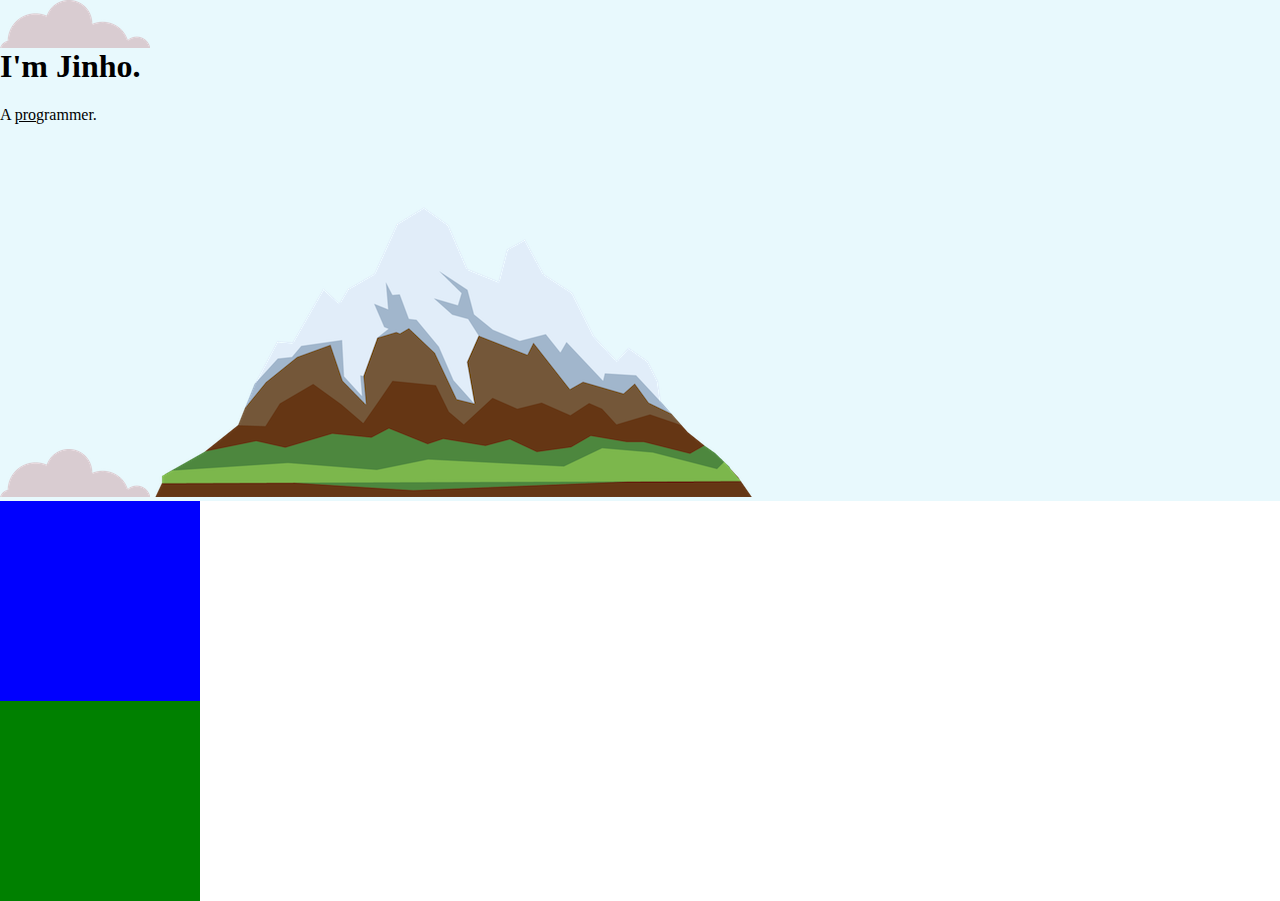
==== CSS - My Site/index.html @ e495c518 "Use <span> instead of block like <p>" ====
<html lang="en">

<head>
  <meta charset="UTF-8">
  <meta http-equiv="X-UA-Compatible" content="IE=edge">
  <meta name="viewport" content="width=device-width, initial-scale=1.0">
  <title>Jinho Hwang</title>
  <link rel="stylesheet" href="css/styles.css">
  <link rel="icon" href="favicon.ico">
</head>

<body>
  <div class="top-container">
    <img src="images/cloud.png" alt="cloud-img">
    <h1>I'm Jinho.</h1>
    <p>A <span class="pro">pro</span>grammer.</p>
    <img src="images/cloud.png" alt="cloud-img">
    <img src="images/mountain.png" alt="mountain-img">
  </div>
  <div class="middle-container">

  </div>
  <div class="bottom-container">

  </div>
</body>

</html>
---- CSS - My Site/css/styles.css ----
.pro {
  text-decoration: underline;
}
body {
  margin: 0;
}

h1 {
  margin-top: 0;
}

.top-container {
  background-color: #E8F9FD;
}

.middle-container{
  background-color: blue;
  height: 200px;
  width: 200px;
}

.bottom-container{
  background-color: green;
  height: 200px;
  width: 200px;
}
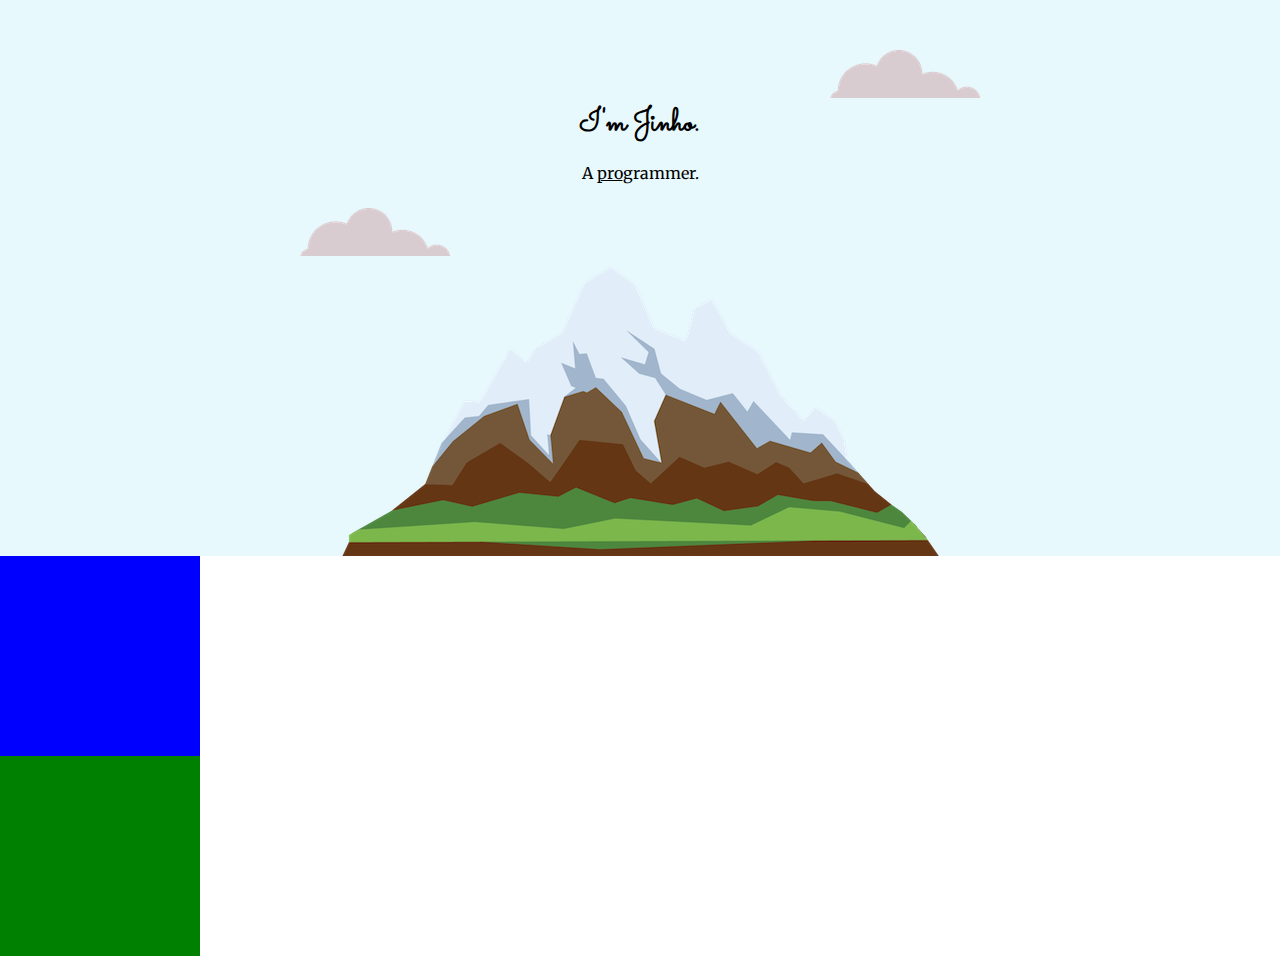
==== commit 2445c275: "Added fonts from Google" ====
--- a/CSS - My Site/index.html
+++ b/CSS - My Site/index.html
@@ -7,14 +7,17 @@
   <title>Jinho Hwang</title>
   <link rel="stylesheet" href="css/styles.css">
   <link rel="icon" href="favicon.ico">
+  <link rel="preconnect" href="https://fonts.googleapis.com">
+<link rel="preconnect" href="https://fonts.gstatic.com" crossorigin>
+<link href="https://fonts.googleapis.com/css2?family=Merriweather&family=Montserrat&family=Sacramento&display=swap" rel="stylesheet">
 </head>
 
 <body>
   <div class="top-container">
-    <img src="images/cloud.png" alt="cloud-img">
+    <img class="top-cloud" src="images/cloud.png" alt="cloud-img">
     <h1>I'm Jinho.</h1>
     <p>A <span class="pro">pro</span>grammer.</p>
-    <img src="images/cloud.png" alt="cloud-img">
+    <img class="bottom-cloud" src="images/cloud.png" alt="cloud-img">
     <img src="images/mountain.png" alt="mountain-img">
   </div>
   <div class="middle-container">
--- a/CSS - My Site/css/styles.css
+++ b/CSS - My Site/css/styles.css
@@ -3,14 +3,30 @@
 }
 body {
   margin: 0;
+  text-align: center;
+  font-family: "Merriweather", serif;
+
 }
 
 h1 {
   margin-top: 0;
+  width: 10%;
+  margin: 0 auto 0 auto;
+  font-family: 'Sacramento', cursive;
+}
+
+h2 {
+  font-family: 'Montserrat', sans-serif;
+}
+
+h3 {
+  font-family: "Montserrat", sans-serif;
 }
 
 .top-container {
   background-color: #E8F9FD;
+  position:relative;
+  padding-top: 100px;
 }
 
 .middle-container{
@@ -23,4 +39,16 @@
   background-color: green;
   height: 200px;
   width: 200px;
+}
+
+.top-cloud{
+  position:absolute;
+  right: 300px;
+  top: 50px;
+}
+
+.bottom-cloud {
+  position:absolute;
+  left: 300px;
+  bottom: 300px;
 }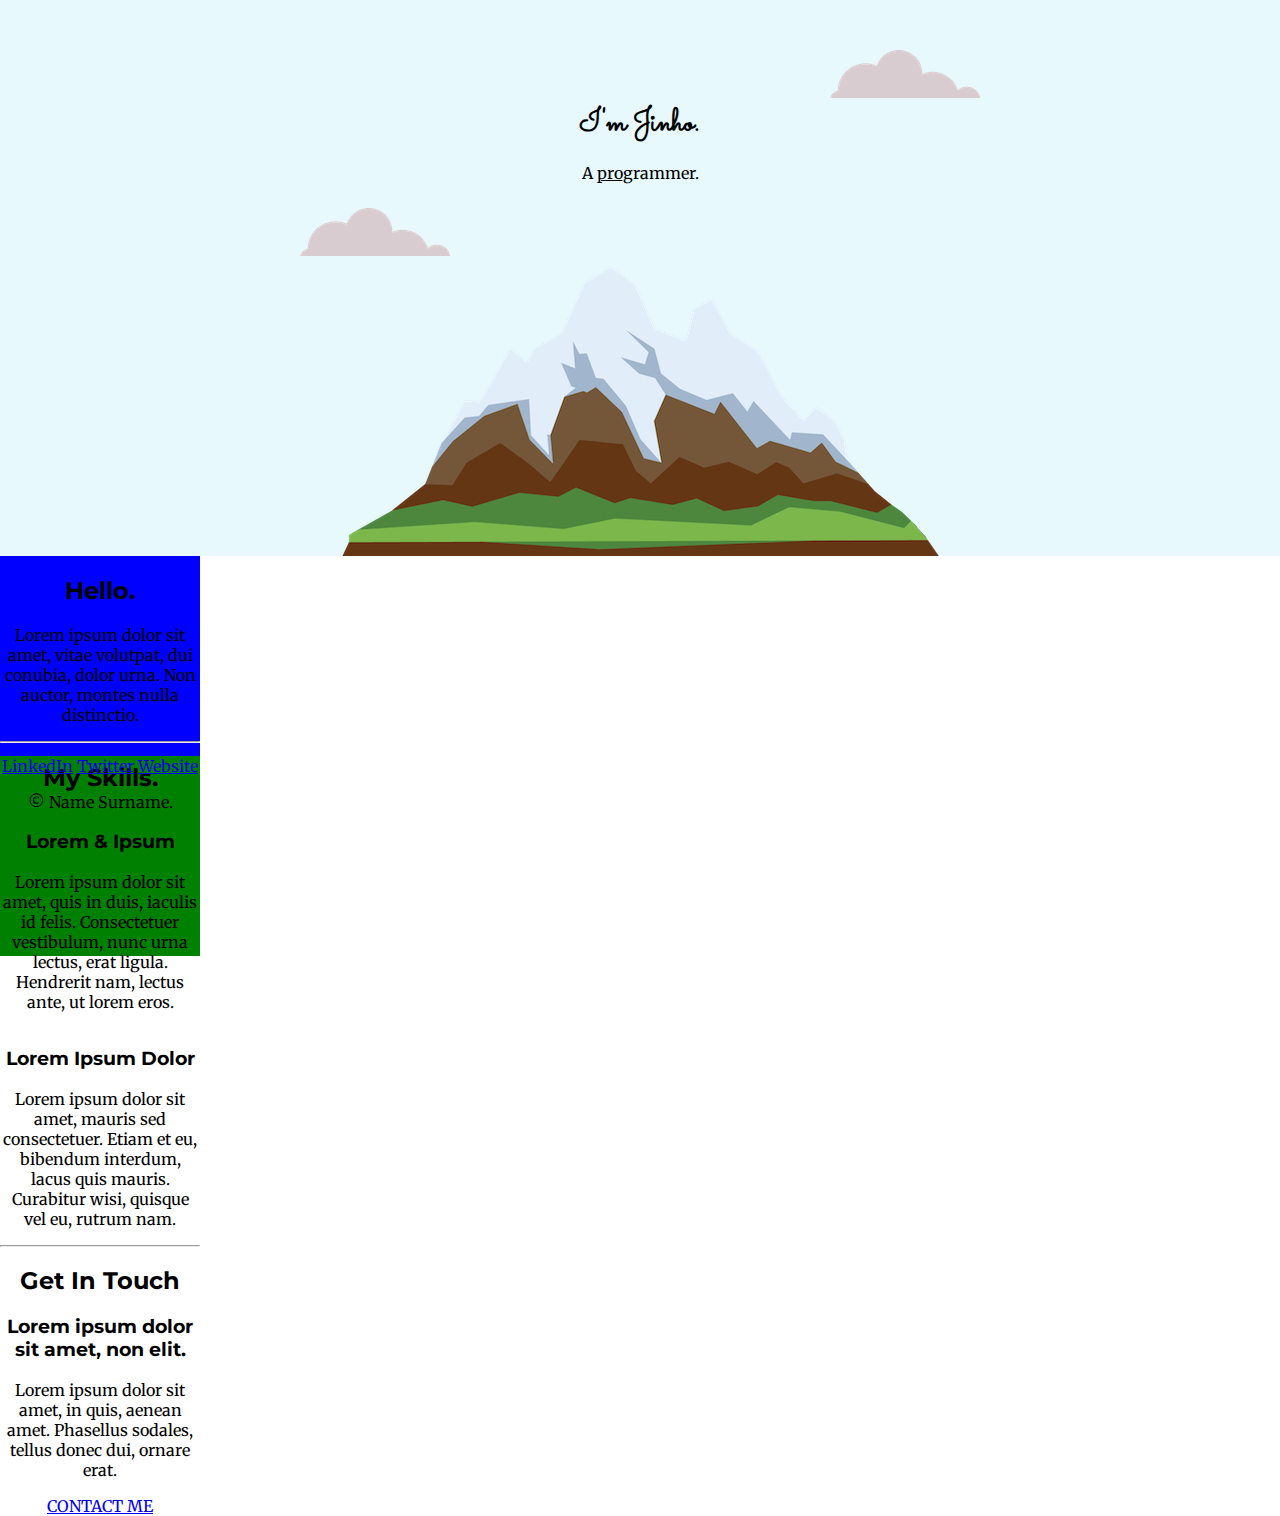
==== commit 9e24fdaa: "Added stubcode" ====
--- a/CSS - My Site/index.html
+++ b/CSS - My Site/index.html
@@ -8,8 +8,9 @@
   <link rel="stylesheet" href="css/styles.css">
   <link rel="icon" href="favicon.ico">
   <link rel="preconnect" href="https://fonts.googleapis.com">
-<link rel="preconnect" href="https://fonts.gstatic.com" crossorigin>
-<link href="https://fonts.googleapis.com/css2?family=Merriweather&family=Montserrat&family=Sacramento&display=swap" rel="stylesheet">
+  <link rel="preconnect" href="https://fonts.gstatic.com" crossorigin>
+  <link href="https://fonts.googleapis.com/css2?family=Merriweather&family=Montserrat&family=Sacramento&display=swap"
+    rel="stylesheet">
 </head>
 
 <body>
@@ -21,10 +22,42 @@
     <img src="images/mountain.png" alt="mountain-img">
   </div>
   <div class="middle-container">
+    <div class="profile">
+      <img src="" alt="">
+      <h2>Hello.</h2>
+      <p>Lorem ipsum dolor sit amet, vitae volutpat, dui conubia, dolor urna. Non auctor, montes nulla distinctio.</p>
+    </div>
+    <hr>
+    <div class="skills">
+      <h2>My Skills.</h2>
+      <div class="skill-row">
+        <img class="" src="" alt="">
+        <h3>Lorem & Ipsum</h3>
+        <p>Lorem ipsum dolor sit amet, quis in duis, iaculis id felis. Consectetuer vestibulum, nunc urna lectus, erat
+          ligula. Hendrerit nam, lectus ante, ut lorem eros.</p>
+      </div>
+      <div class="skill-row">
+        <img class="" src="" alt="">
+        <h3>Lorem Ipsum Dolor</h3>
+        <p>Lorem ipsum dolor sit amet, mauris sed consectetuer. Etiam et eu, bibendum interdum, lacus quis mauris.
+          Curabitur wisi, quisque vel eu, rutrum nam.</p>
+      </div>
+    </div>
+    <hr>
+    <div class="contact-me">
+      <h2>Get In Touch</h2>
+      <h3>Lorem ipsum dolor sit amet, non elit.</h3>
+      <p>Lorem ipsum dolor sit amet, in quis, aenean amet. Phasellus sodales, tellus donec dui, ornare erat.</p>
+      <a class="btn" href="mailto:name@email.com">CONTACT ME</a>
+    </div>
+  </div>
 
-  </div>
+
   <div class="bottom-container">
-
+    <a class="footer-link" href="https://www.linkedin.com/">LinkedIn</a>
+    <a class="footer-link" href="https://twitter.com/">Twitter</a>
+    <a class="footer-link" href="https://www.appbrewery.co/">Website</a>
+    <p>© Name Surname.</p>
   </div>
 </body>
 
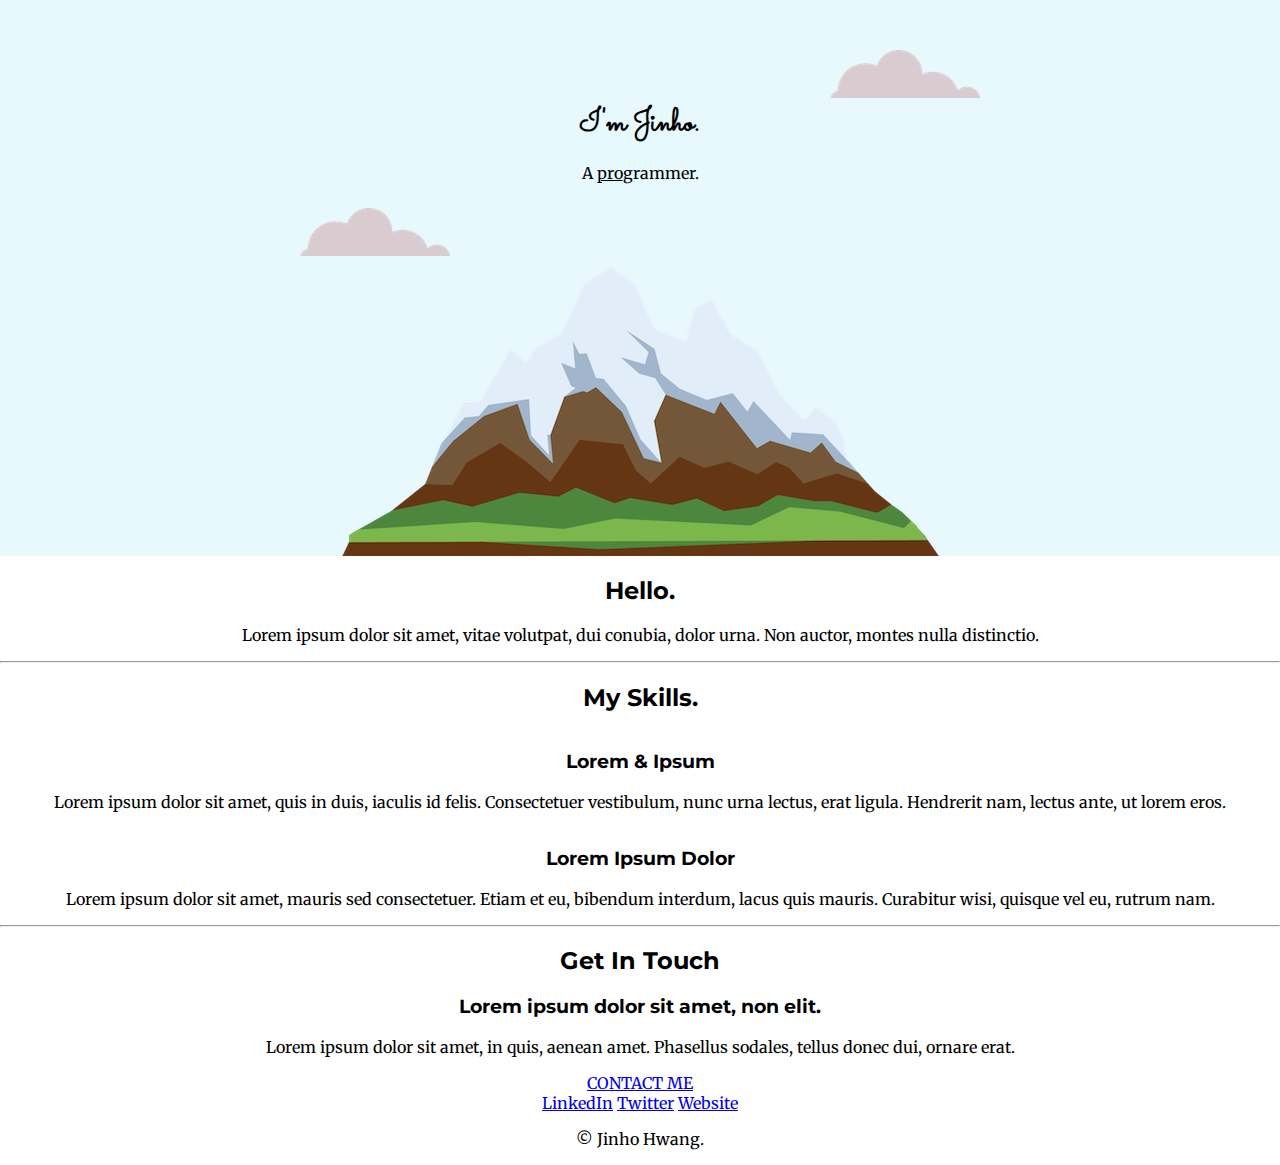
==== commit 44feaacc: "Added copyright free pics on skills" ====
--- a/CSS - My Site/index.html
+++ b/CSS - My Site/index.html
@@ -23,7 +23,7 @@
   </div>
   <div class="middle-container">
     <div class="profile">
-      <img src="" alt="">
+      <img src="https://avatars.githubusercontent.com/u/15096215?v=4" alt="">
       <h2>Hello.</h2>
       <p>Lorem ipsum dolor sit amet, vitae volutpat, dui conubia, dolor urna. Non auctor, montes nulla distinctio.</p>
     </div>
@@ -31,13 +31,13 @@
     <div class="skills">
       <h2>My Skills.</h2>
       <div class="skill-row">
-        <img class="" src="" alt="">
+        <img class="" src="https://cdn.pixabay.com/photo/2023/01/25/18/14/landscape-7744216_960_720.jpg" alt="">
         <h3>Lorem & Ipsum</h3>
         <p>Lorem ipsum dolor sit amet, quis in duis, iaculis id felis. Consectetuer vestibulum, nunc urna lectus, erat
           ligula. Hendrerit nam, lectus ante, ut lorem eros.</p>
       </div>
       <div class="skill-row">
-        <img class="" src="" alt="">
+        <img class="" src="https://cdn.pixabay.com/photo/2023/02/01/21/40/pink-7761356_960_720.png" alt="">
         <h3>Lorem Ipsum Dolor</h3>
         <p>Lorem ipsum dolor sit amet, mauris sed consectetuer. Etiam et eu, bibendum interdum, lacus quis mauris.
           Curabitur wisi, quisque vel eu, rutrum nam.</p>
@@ -57,7 +57,7 @@
     <a class="footer-link" href="https://www.linkedin.com/">LinkedIn</a>
     <a class="footer-link" href="https://twitter.com/">Twitter</a>
     <a class="footer-link" href="https://www.appbrewery.co/">Website</a>
-    <p>© Name Surname.</p>
+    <p>© Jinho Hwang.</p>
   </div>
 </body>
 
--- a/CSS - My Site/css/styles.css
+++ b/CSS - My Site/css/styles.css
@@ -30,15 +30,9 @@
 }
 
 .middle-container{
-  background-color: blue;
-  height: 200px;
-  width: 200px;
 }
 
 .bottom-container{
-  background-color: green;
-  height: 200px;
-  width: 200px;
 }
 
 .top-cloud{
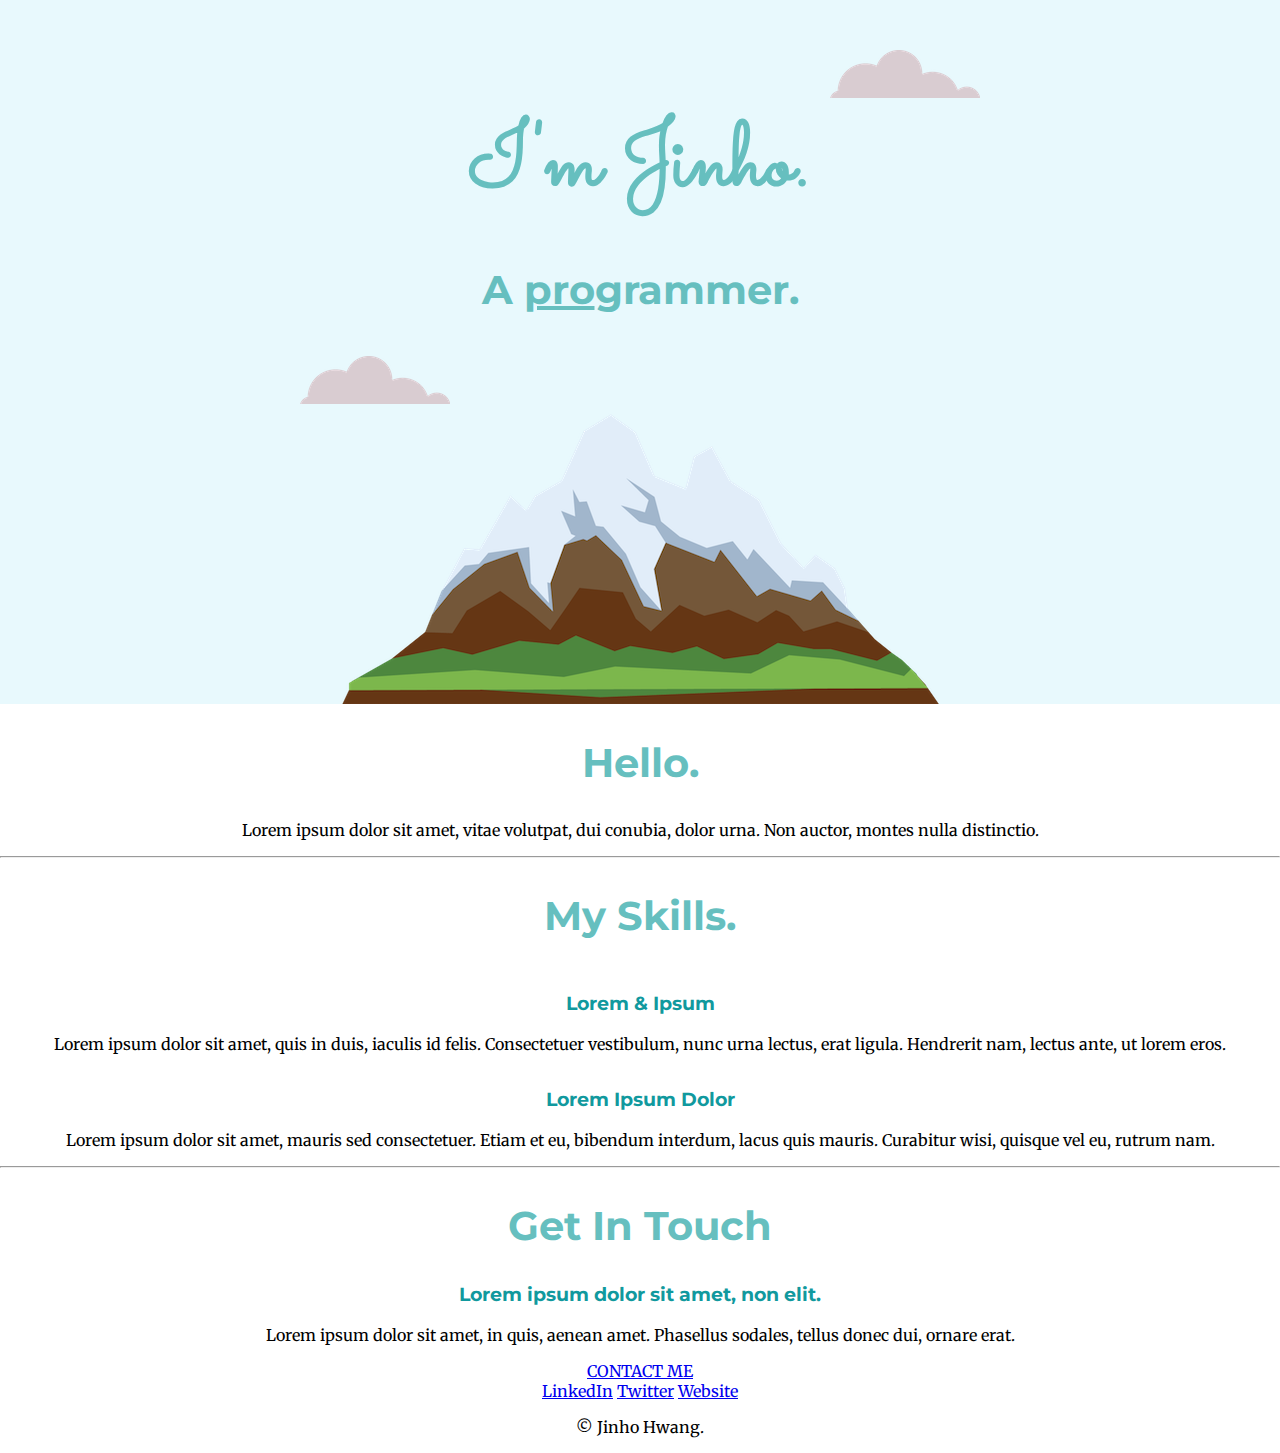
==== commit be5d51ab: "Added font-size "rem"s" ====
--- a/CSS - My Site/index.html
+++ b/CSS - My Site/index.html
@@ -17,7 +17,7 @@
   <div class="top-container">
     <img class="top-cloud" src="images/cloud.png" alt="cloud-img">
     <h1>I'm Jinho.</h1>
-    <p>A <span class="pro">pro</span>grammer.</p>
+    <h2>A <span class="pro">pro</span>grammer.</h2>
     <img class="bottom-cloud" src="images/cloud.png" alt="cloud-img">
     <img src="images/mountain.png" alt="mountain-img">
   </div>
--- a/CSS - My Site/css/styles.css
+++ b/CSS - My Site/css/styles.css
@@ -5,22 +5,28 @@
   margin: 0;
   text-align: center;
   font-family: "Merriweather", serif;
+  font-size: 1rem;
 
 }
 
 h1 {
-  margin-top: 0;
-  width: 10%;
+  font-size: 5.625rem;
+  margin: 50px auto 0 auto;
+  width: 50%;
   margin: 0 auto 0 auto;
   font-family: 'Sacramento', cursive;
+  color: #66BFBF;
 }
 
 h2 {
   font-family: 'Montserrat', sans-serif;
+  font-size: 2.5rem;
+  color: #66BFBF;
 }
 
 h3 {
   font-family: "Montserrat", sans-serif;
+  color: #11999E;
 }
 
 .top-container {
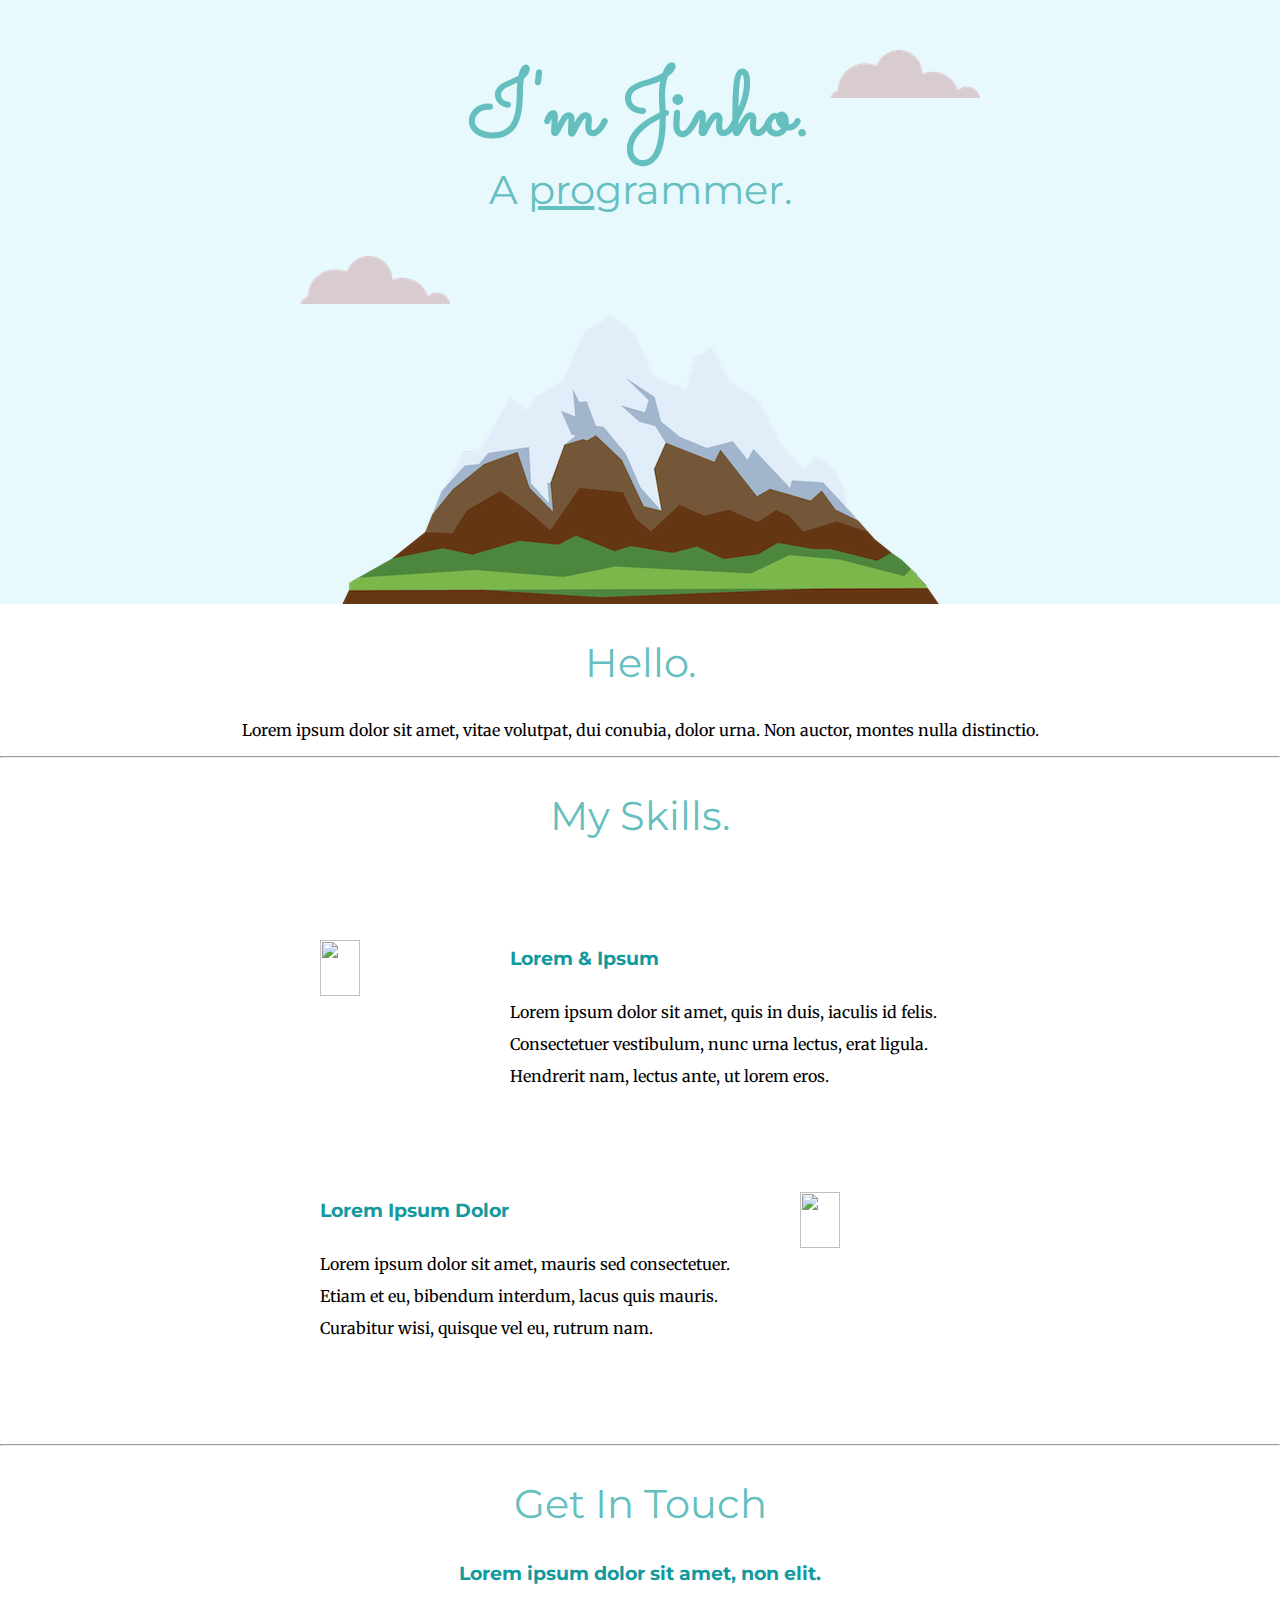
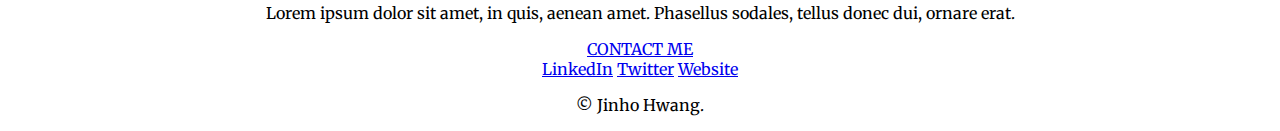
==== commit ebf345d8: "Added float properties" ====
--- a/CSS - My Site/index.html
+++ b/CSS - My Site/index.html
@@ -31,13 +31,13 @@
     <div class="skills">
       <h2>My Skills.</h2>
       <div class="skill-row">
-        <img class="" src="https://cdn.pixabay.com/photo/2023/01/25/18/14/landscape-7744216_960_720.jpg" alt="">
+        <img class="img1" src="https://cdn.pixabay.com/photo/2023/01/25/18/14/landscape-7744216_960_720.jpg" alt="">
         <h3>Lorem & Ipsum</h3>
         <p>Lorem ipsum dolor sit amet, quis in duis, iaculis id felis. Consectetuer vestibulum, nunc urna lectus, erat
           ligula. Hendrerit nam, lectus ante, ut lorem eros.</p>
       </div>
       <div class="skill-row">
-        <img class="" src="https://cdn.pixabay.com/photo/2023/02/01/21/40/pink-7761356_960_720.png" alt="">
+        <img class="img2" src="https://cdn.pixabay.com/photo/2023/02/01/21/40/pink-7761356_960_720.png" alt="">
         <h3>Lorem Ipsum Dolor</h3>
         <p>Lorem ipsum dolor sit amet, mauris sed consectetuer. Etiam et eu, bibendum interdum, lacus quis mauris.
           Curabitur wisi, quisque vel eu, rutrum nam.</p>
--- a/CSS - My Site/css/styles.css
+++ b/CSS - My Site/css/styles.css
@@ -16,12 +16,14 @@
   margin: 0 auto 0 auto;
   font-family: 'Sacramento', cursive;
   color: #66BFBF;
+  line-height: 2rem;
 }
 
 h2 {
   font-family: 'Montserrat', sans-serif;
   font-size: 2.5rem;
   color: #66BFBF;
+  font-weight: normal;
 }
 
 h3 {
@@ -51,4 +53,23 @@
   position:absolute;
   left: 300px;
   bottom: 300px;
-}+}
+
+.skill-row{
+  width: 50%;
+  margin: 100px auto 100px auto;
+  text-align: left;
+  line-height: 2;
+}
+
+.img1{
+  width: 25%;
+  float: left;
+  margin-right: 30px;
+}
+
+.img2{
+  width: 25%;
+  float: right;
+  margin-left: 30px;
+}
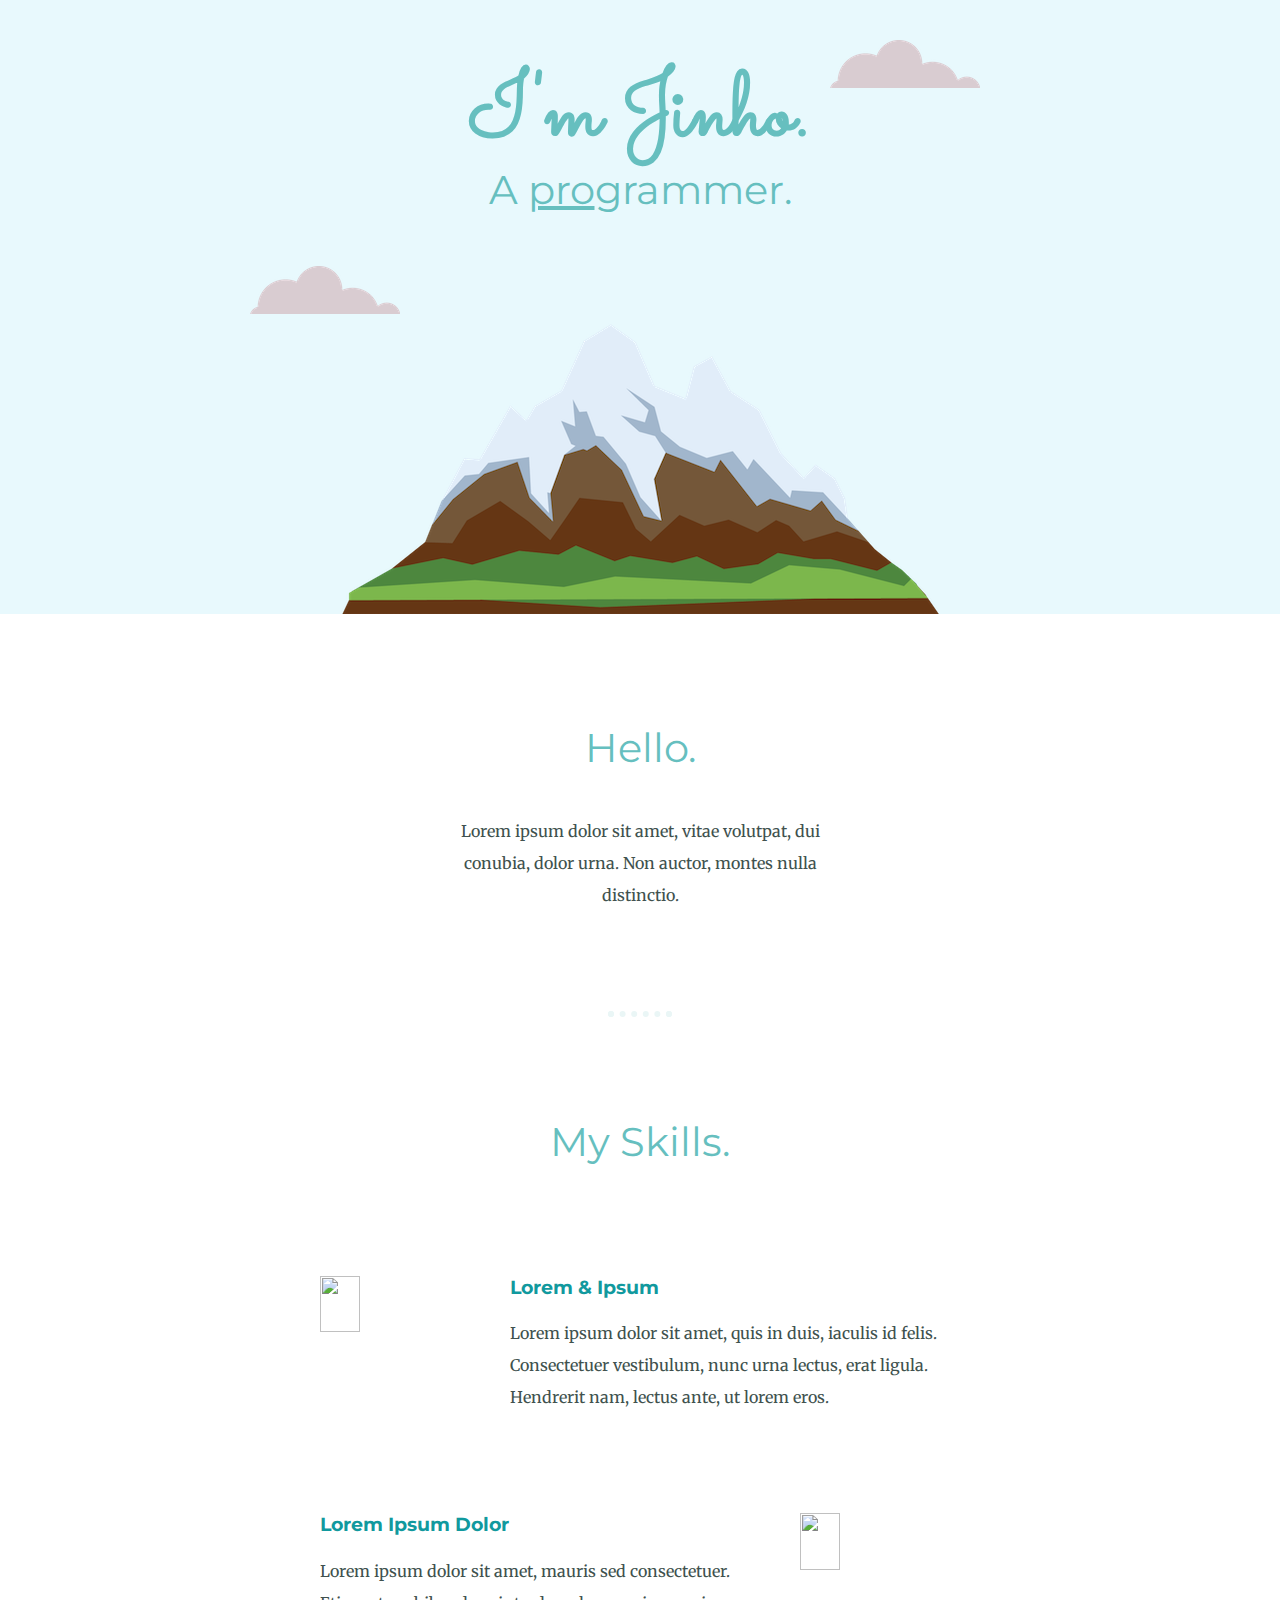
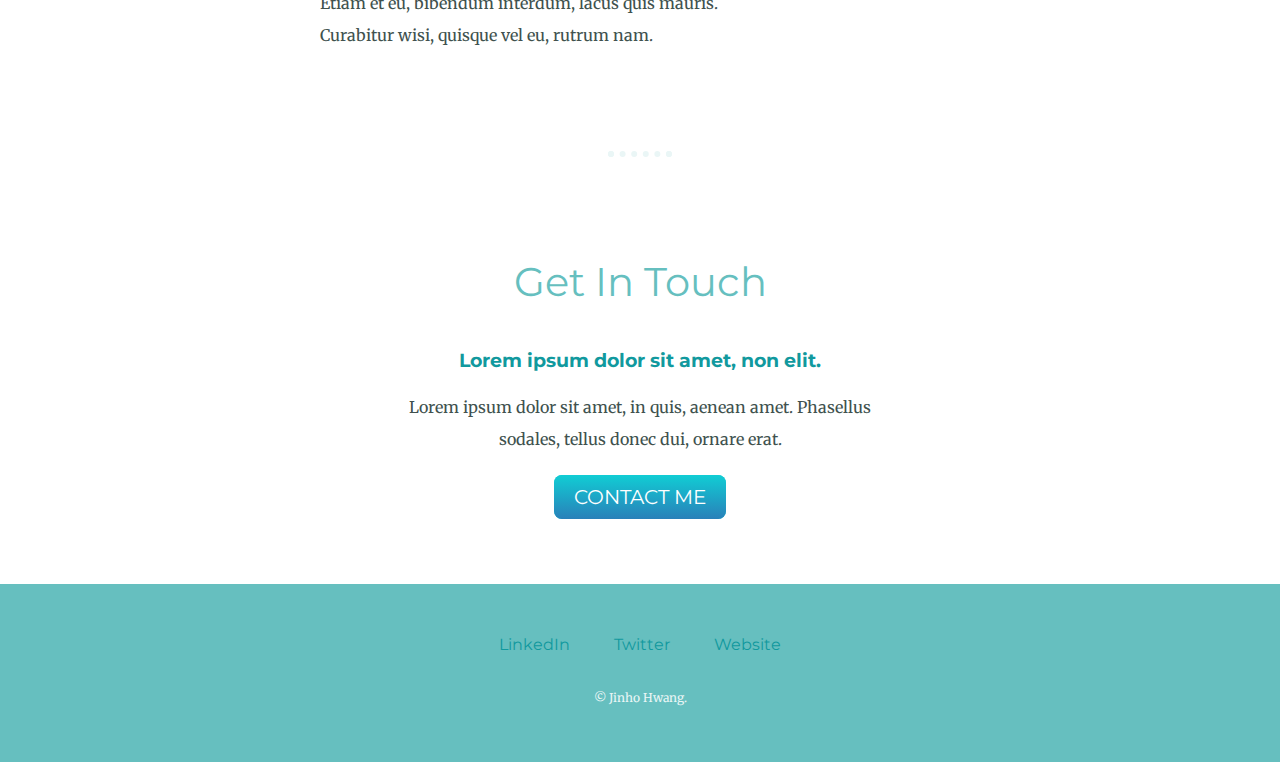
==== commit dc38b759: "Stylized the index" ====
--- a/CSS - My Site/index.html
+++ b/CSS - My Site/index.html
@@ -25,7 +25,7 @@
     <div class="profile">
       <img src="https://avatars.githubusercontent.com/u/15096215?v=4" alt="">
       <h2>Hello.</h2>
-      <p>Lorem ipsum dolor sit amet, vitae volutpat, dui conubia, dolor urna. Non auctor, montes nulla distinctio.</p>
+      <p class="intro">Lorem ipsum dolor sit amet, vitae volutpat, dui conubia, dolor urna. Non auctor, montes nulla distinctio.</p>
     </div>
     <hr>
     <div class="skills">
@@ -47,8 +47,10 @@
     <div class="contact-me">
       <h2>Get In Touch</h2>
       <h3>Lorem ipsum dolor sit amet, non elit.</h3>
-      <p>Lorem ipsum dolor sit amet, in quis, aenean amet. Phasellus sodales, tellus donec dui, ornare erat.</p>
+      <p class="contact-message">Lorem ipsum dolor sit amet, in quis, aenean amet. Phasellus sodales, tellus donec dui, ornare erat.</p>
+      <div>
       <a class="btn" href="mailto:name@email.com">CONTACT ME</a>
+      </div>
     </div>
   </div>
 
@@ -57,7 +59,7 @@
     <a class="footer-link" href="https://www.linkedin.com/">LinkedIn</a>
     <a class="footer-link" href="https://twitter.com/">Twitter</a>
     <a class="footer-link" href="https://www.appbrewery.co/">Website</a>
-    <p>© Jinho Hwang.</p>
+    <p class="copyright">© Jinho Hwang.</p>
   </div>
 </body>
 
--- a/CSS - My Site/css/styles.css
+++ b/CSS - My Site/css/styles.css
@@ -6,12 +6,13 @@
   text-align: center;
   font-family: "Merriweather", serif;
   font-size: 1rem;
+  color: #40514E;
 
 }
 
 h1 {
   font-size: 5.625rem;
-  margin: 50px auto 0 auto;
+  margin: 100px auto 0 auto;
   width: 50%;
   margin: 0 auto 0 auto;
   font-family: 'Sacramento', cursive;
@@ -24,11 +25,34 @@
   font-size: 2.5rem;
   color: #66BFBF;
   font-weight: normal;
+  padding-bottom: 10px;
 }
 
 h3 {
   font-family: "Montserrat", sans-serif;
   color: #11999E;
+}
+
+p {
+  line-height: 2;
+}
+
+hr {
+  border: dotted #EAF6F6 6px;
+  border-bottom: none;
+  width: 4%;
+  margin: 100px auto;
+}
+
+a{
+  color: #11999E;
+  font-family: "Montserrat", sans-serif;
+  margin: 10px 20px;
+  text-decoration: none;
+}
+
+a:hover {
+  color: #EAF6F6;
 }
 
 .top-container {
@@ -38,20 +62,28 @@
 }
 
 .middle-container{
+  margin: 75px 0;
 }
 
 .bottom-container{
+  background-color: #66BFBF;
+  padding: 50px 0 20px;
+}
+
+.intro {
+  width: 30%;
+  margin: auto;
 }
 
 .top-cloud{
   position:absolute;
   right: 300px;
-  top: 50px;
+  top: 40px;
 }
 
 .bottom-cloud {
   position:absolute;
-  left: 300px;
+  left: 250px;
   bottom: 300px;
 }
 
@@ -59,7 +91,6 @@
   width: 50%;
   margin: 100px auto 100px auto;
   text-align: left;
-  line-height: 2;
 }
 
 .img1{
@@ -73,3 +104,42 @@
   float: right;
   margin-left: 30px;
 }
+
+.btn {
+  background: #11cdd4;
+  background-image: -webkit-linear-gradient(top, #11cdd4, #2980b9);
+  background-image: -moz-linear-gradient(top, #11cdd4, #2980b9);
+  background-image: -ms-linear-gradient(top, #11cdd4, #2980b9);
+  background-image: -o-linear-gradient(top, #11cdd4, #2980b9);
+  background-image: linear-gradient(to bottom, #11cdd4, #2980b9);
+  -webkit-border-radius: 28;
+  -moz-border-radius: 28;
+  border-radius:8px;
+  font-family: 'Montserrat', sans-serif;
+  color: #ffffff;
+  font-size: 20px;
+  padding: 10px 20px 10px 20px;
+  text-decoration: none;
+}
+
+.btn:hover {
+  background: #11cdd4;
+  background-image: -webkit-linear-gradient(top, #11cdd4, #11999e);
+  background-image: -moz-linear-gradient(top, #11cdd4, #11999e);
+  background-image: -ms-linear-gradient(top, #11cdd4, #11999e);
+  background-image: -o-linear-gradient(top, #11cdd4, #11999e);
+  background-image: linear-gradient(to bottom, #11cdd4, #11999e);
+  text-decoration: none;
+}
+
+.contact-message{
+  width: 40%;
+  margin: auto;
+  margin-bottom: 30px;
+}
+
+.copyright{
+  color: #EAF6F6;
+  font-size: 0.75rem;
+  padding: 20px 0;
+}